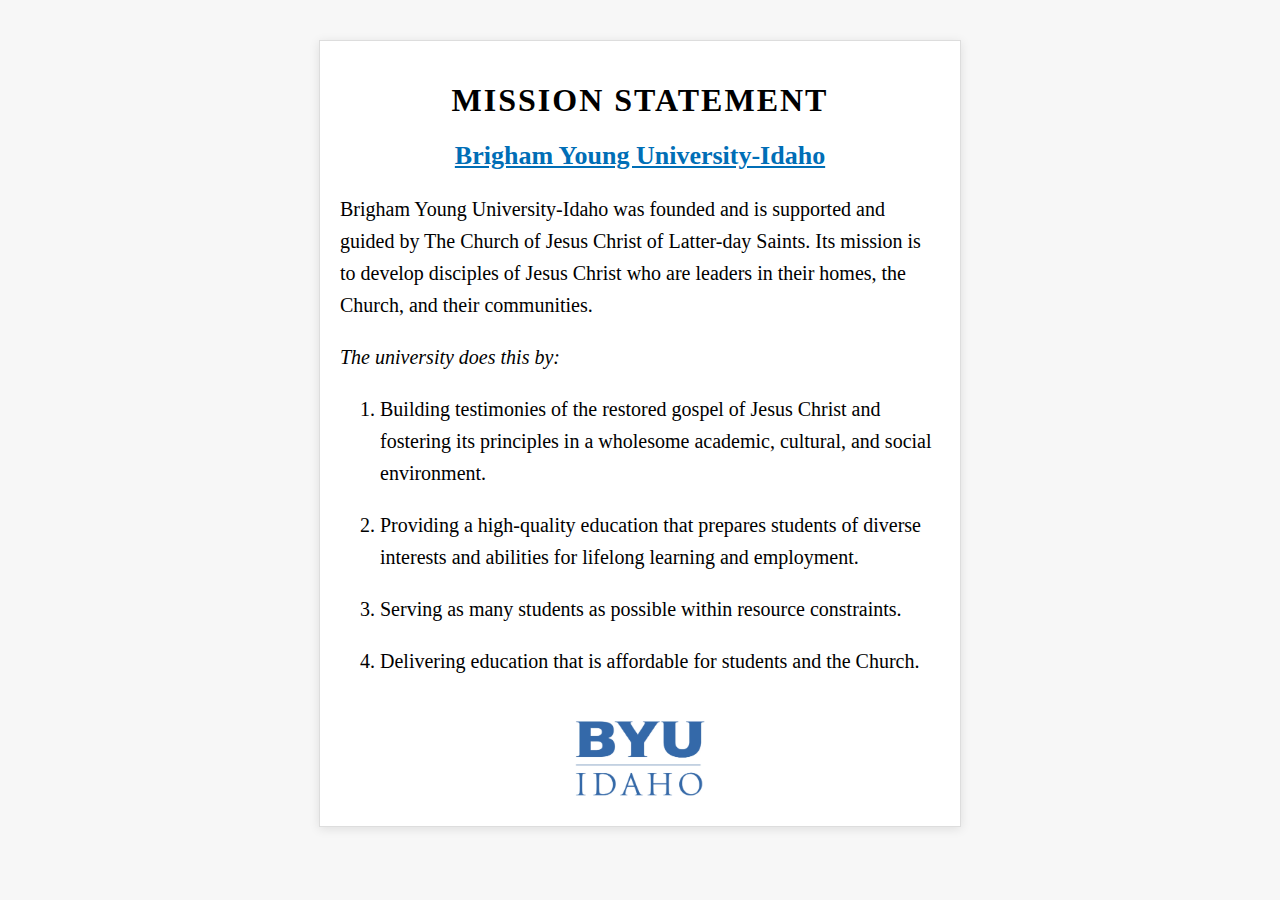
==== mission/index.html @ ba0d559d "Finished Sat. Assignment" ====
<!DOCTYPE html>
<html lang="en">
	<head>
		<meta charset="UTF-8" />
		<title>BYUI Mission Statement</title>
		<link rel="stylesheet" href="style.css" />
	</head>
	<body>
		<div class="content">
			<header class="title">
				<h1>Mission Statement</h1>
				<h2>Brigham Young University-Idaho</h2>
			</header>
			<main>
				<p>
					Brigham Young University-Idaho was founded and is supported and guided
					by The Church of Jesus Christ of Latter-day Saints. Its mission is to
					develop disciples of Jesus Christ who are leaders in their homes, the
					Church, and their communities.
				</p>
				<p><em>The university does this by:</em></p>
				<ol class="does-list">
					<li>
						Building testimonies of the restored gospel of Jesus Christ and
						fostering its principles in a wholesome academic, cultural, and
						social environment.
					</li>
					<li>
						Providing a high-quality education that prepares students of diverse
						interests and abilities for lifelong learning and employment.
					</li>
					<li>
						Serving as many students as possible within resource constraints.
					</li>
					<li>
						Delivering education that is affordable for students and the Church.
					</li>
				</ol>
			</main>
			<footer>
				<img src="images/byui-logo_blue.webp" alt="BYUI logo" class="logo" />
			</footer>
		</div>
	</body>
</html>
---- mission/style.css ----
body {
    font-size: 20px;
    font-family: 'Times New Roman', serif;
    margin: 0;
    padding: 0;
    background-color: #f7f7f7;
}

.content {
    max-width: 600px;
    margin: 40px auto;
    padding: 20px;
    background-color: #fff;
    border: 1px solid #ddd;
    box-shadow: 0 2px 10px rgba(0,0,0,0.1);
}

header, main, footer {
    text-align: center;
}

h1 {
    font-size: 32px;
    letter-spacing: 2px;
    text-transform: uppercase;
    font-weight: bold;
}

h2 {
    color: #006EB6;
    font-size: 26px;
    font-weight: bold;
    text-decoration: underline;
}

main {
    line-height: 1.6;
}

p, .does-list {
    text-align: left;
    margin-top: 20px;
}

.does-list {
    list-style-position: outside;
    padding-left: 40px;
}

.does-list li {
    margin-bottom: 20px;
}

.logo {
    width: 150px;
    height: auto;
    margin-top: 20px;
}
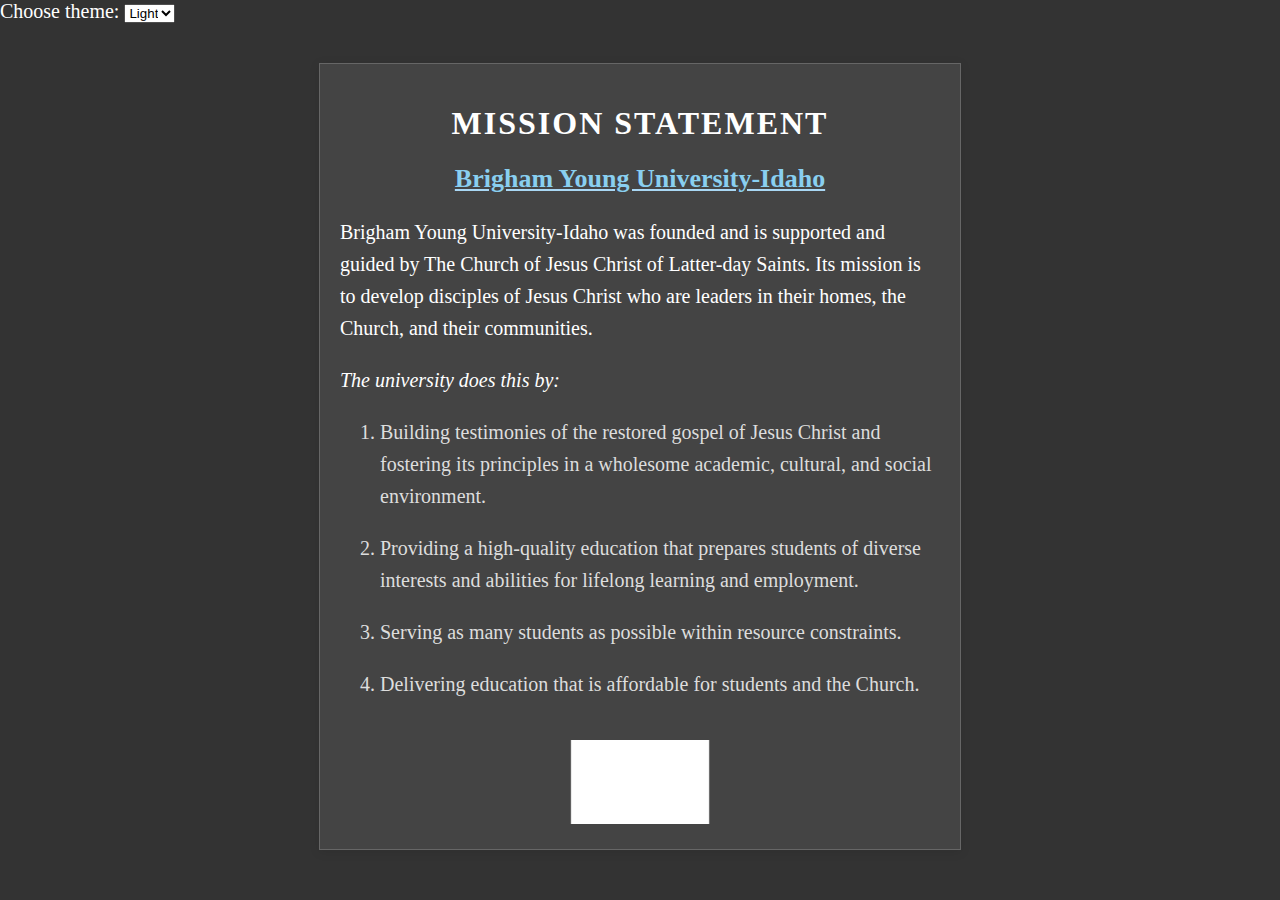
==== commit 4a4ad5a6: "Finished JavaScript code" ====
--- a/mission/index.html
+++ b/mission/index.html
@@ -4,8 +4,17 @@
 		<meta charset="UTF-8" />
 		<title>BYUI Mission Statement</title>
 		<link rel="stylesheet" href="style.css" />
+		<script src="mission.js" defer></script>
 	</head>
-	<body>
+	<body class="dark">
+		<div class="theme-switcher">
+			<label for="theme">Choose theme:</label>
+			<select id="theme">
+				<option value="light">Light</option>
+				<option value="dark">Dark</option>
+			</select>
+		</div>
+
 		<div class="content">
 			<header class="title">
 				<h1>Mission Statement</h1>
--- a/mission/style.css
+++ b/mission/style.css
@@ -56,3 +56,31 @@
     height: auto;
     margin-top: 20px;
 }
+
+/* Dark theme styles */
+body.dark {
+    background-color: #333;
+    color: #fff;
+}
+
+body.dark .content {
+    background-color: #444;
+    border-color: #666;
+}
+
+body.dark h1, body.dark h2 {
+    color: #ffffff;
+}
+
+body.dark h2 {
+    color: #89CFF0; 
+    text-decoration-color: #A9D7F4;
+}
+
+body.dark .does-list {
+    color: #ddd;
+}
+
+body.dark .logo {
+    filter: brightness(0) invert(1); 
+}
